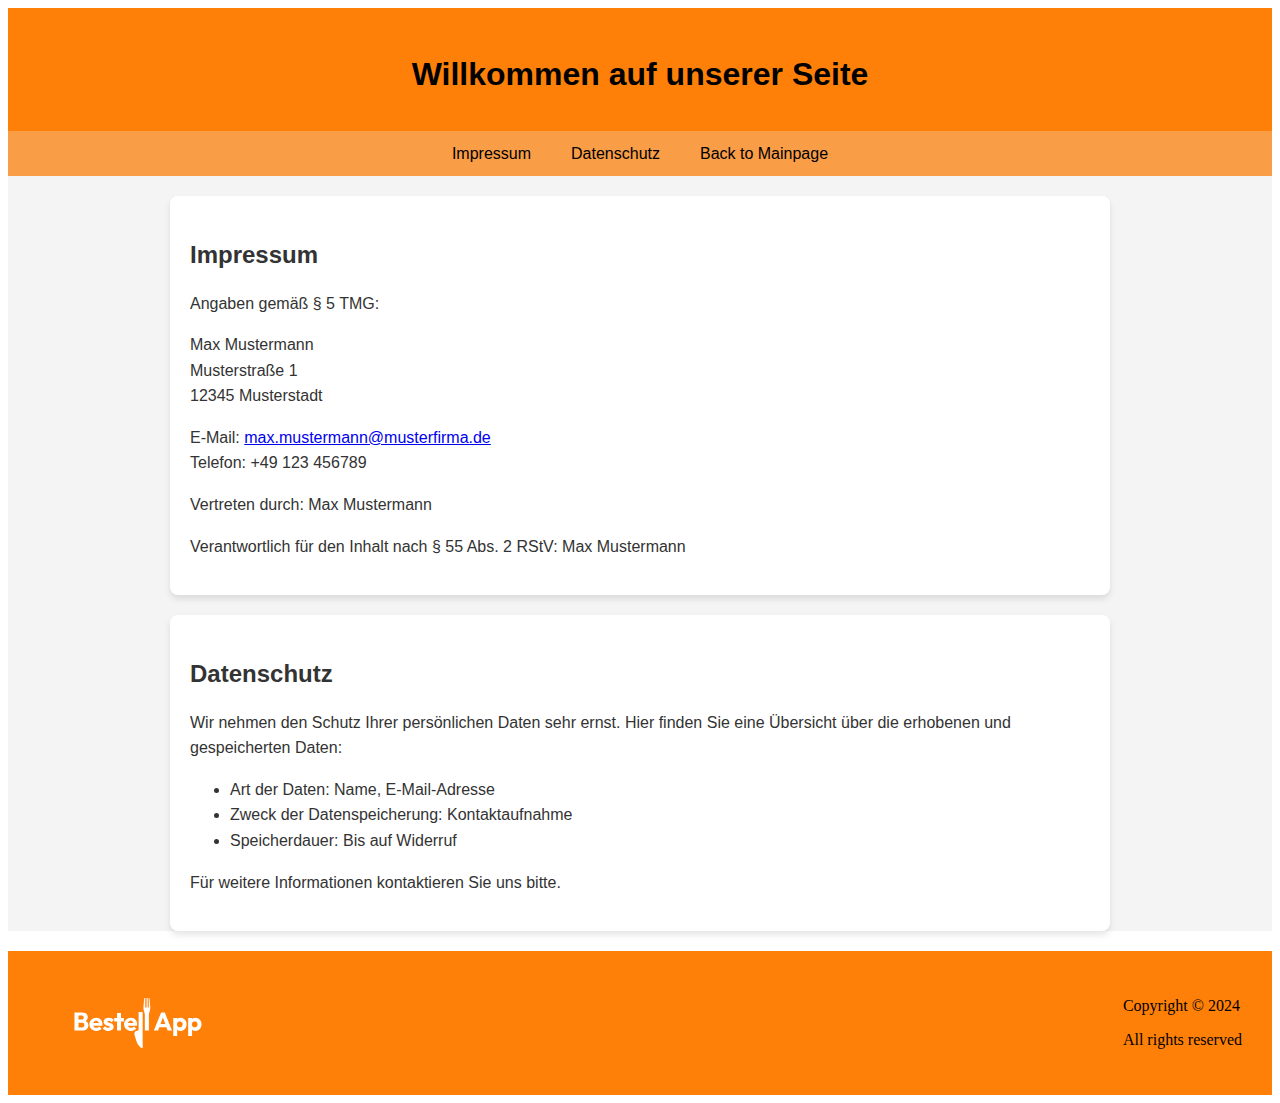
==== rechtliches.html @ 184a5e65 "A huge of improvements / begin of responsive" ====
<!DOCTYPE html>
<html lang="de">

<head>
    <meta charset="UTF-8">
    <meta name="viewport" content="width=device-width, initial-scale=1.0">
    <title>Impressum, Datenschutz</title>

    <link rel="icon" type="image/x-icon" href="./img/icons/Favicon/favicon.ico">
    <link rel="stylesheet" href="./styles/rechtliches.css">
</head>

<body>
    <section class="rechtliches-body">
        <header class="rechtliches-header">
            <h1 class="rechtliches-h1">Willkommen auf unserer Seite</h1>
        </header>

        <nav class="rechtliches-nav">
            <a href="#impressum">Impressum</a>
            <a href="#datenschutz">Datenschutz</a>
            <a href="/index.html">Back to Mainpage</a>
        </nav>

        <section id="impressum" class="rechtliches-section">
            <h2 class="rechtliches-h2">Impressum</h2>
            <p>Angaben gemäß § 5 TMG:</p>
            <p>Max Mustermann<br>
                Musterstraße 1<br>
                12345 Musterstadt<br></p>
            <p>E-Mail: <a href="mailto:max.mustermann@musterfirma.de">max.mustermann@musterfirma.de</a><br>
                Telefon: +49 123 456789</p>
            <p>Vertreten durch: Max Mustermann</p>
            <p>Verantwortlich für den Inhalt nach § 55 Abs. 2 RStV: Max Mustermann</p>
        </section>

        <section id="datenschutz" class="rechtliches-section">
            <h2 class="rechtliches-h2">Datenschutz</h2>
            <p>Wir nehmen den Schutz Ihrer persönlichen Daten sehr ernst. Hier finden Sie eine Übersicht über die
                erhobenen und gespeicherten Daten:</p>
            <ul>
                <li>Art der Daten: Name, E-Mail-Adresse</li>
                <li>Zweck der Datenspeicherung: Kontaktaufnahme</li>
                <li>Speicherdauer: Bis auf Widerruf</li>
            </ul>
            <p>Für weitere Informationen kontaktieren Sie uns bitte.</p>
        </section>
    </section>
    <footer>
        <div class="footer-class">
            <img src="./img/icons/Logo/Bestell_App_Logo.svg" alt="">
            <div>
                <p>Copyright &copy; 2024</p>
                <p>All rights reserved</p>
            </div>
        </div>
    </footer>
</body>

</html>
---- styles/rechtliches.css ----
.rechtliches-body {
            font-family: Arial, sans-serif;
            margin: 0;
            padding: 0;
            line-height: 1.6;
            background-color: #f4f4f4;
            color: #333;
            height: auto;
            width: 100%;
        }

        .rechtliches-header {
            background-color: rgb(255, 128, 8);
            color: rgb(0, 0, 0);
            padding: 20px 10px;
            text-align: center;
        }

        .rechtliches-h1,
        .rechtliches-h2 {
            margin-bottom: 10px;
        }

        .rechtliches-nav {
            display: flex;
            justify-content: center;
            background-color: rgb(249, 157, 71);
        }

        .rechtliches-nav a {
            color: rgb(0, 0, 0);
            text-decoration: none;
            padding: 10px 20px;
            display: block;
        }

        .rechtliches-nav a:hover {
            background-color: #575757;
        }

        .rechtliches-section {
            max-width: 900px;
            margin: 20px auto;
            background: white;
            padding: 20px;
            border-radius: 8px;
            box-shadow: 0 4px 6px rgba(0, 0, 0, 0.1);
        }

        footer {
            background-color: rgb(255, 128, 8);
            padding: 30px;
        }
        
        .footer-class {
            display: flex;
            justify-content: space-between;
            align-items: center;
        }
        
        footer img {
            width: 200px;
            height: 50px;
        }
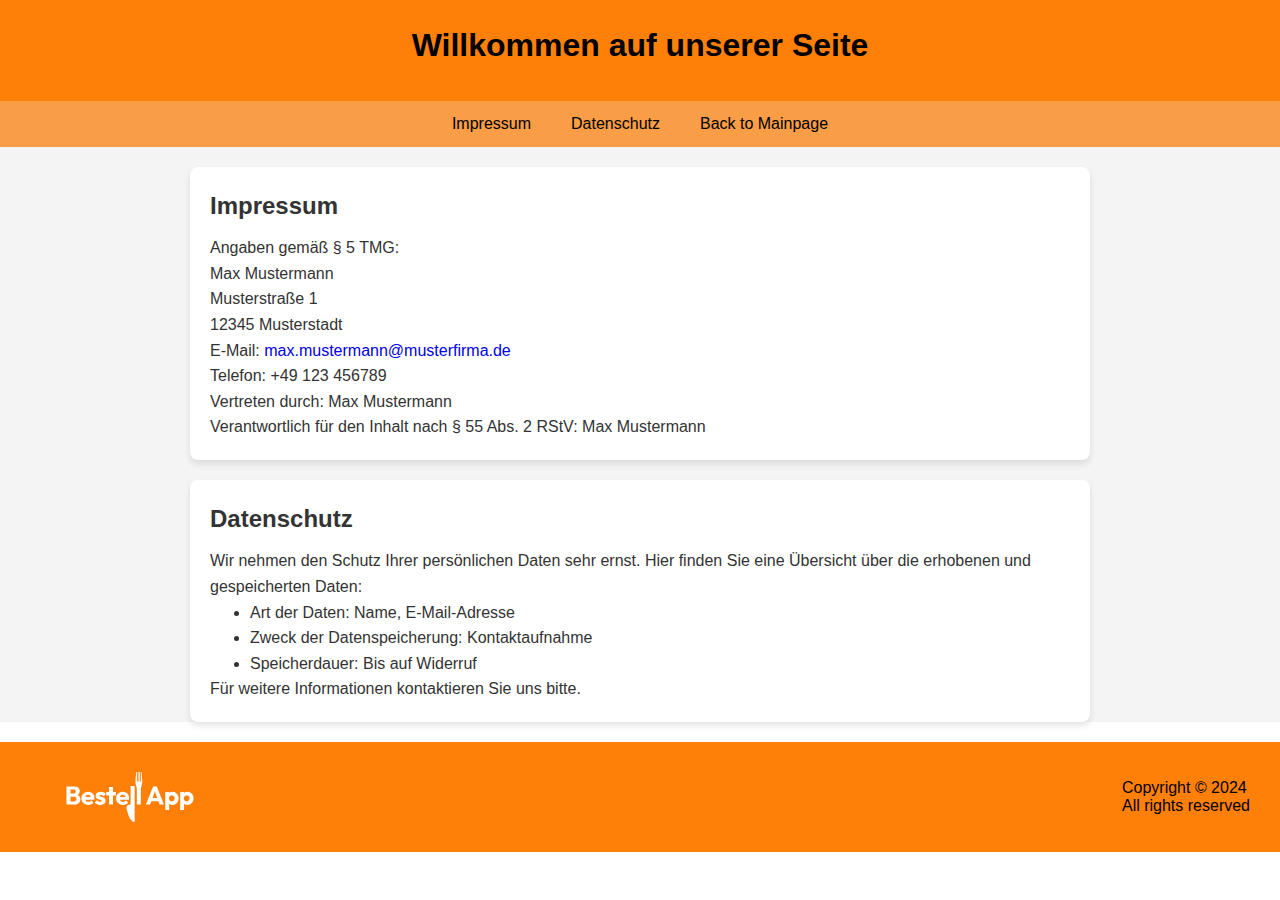
==== commit 78dccc09: "BestellApp completed" ====
--- a/rechtliches.html
+++ b/rechtliches.html
@@ -7,6 +7,11 @@
     <title>Impressum, Datenschutz</title>
 
     <link rel="icon" type="image/x-icon" href="./img/icons/Favicon/favicon.ico">
+    <!-- style -->
+    <link rel="stylesheet" href="./styles/mainstyle.css">
+    <link rel="stylesheet" href="./styles/fonts.css">
+    <link rel="stylesheet" href="./styles/style.css">
+    <link rel="stylesheet" href="./styles/responsive.css">
     <link rel="stylesheet" href="./styles/rechtliches.css">
 </head>
 
--- a/styles/mainstyle.css
+++ b/styles/mainstyle.css
@@ -0,0 +1,131 @@
+* {
+    box-sizing: border-box;
+    margin: 0;
+    scroll-behavior: smooth;
+}
+
+a {
+    text-decoration: none;
+}
+
+* {
+    scrollbar-width: auto;
+    scrollbar-color: rgb(255,128,8) rgb(94, 47, 3);
+  }
+
+  /* Chrome, Edge, and Safari */
+  *::-webkit-scrollbar {
+    width: 12px;
+  }
+
+  *::-webkit-scrollbar-track {
+    background: #031159;
+  }
+
+  *::-webkit-scrollbar-thumb {
+    background-color: #0088ff;
+    border-radius: 10px;
+    border: 3px inset #fa0a0a;
+  }
+
+body {
+    background-color: rgb(255, 255, 255);
+    height: auto;
+    width: 100%;
+}
+
+header {
+    background-color: rgb(255, 128, 8);
+    padding: 30px;
+    width: 100%;
+    display: flex;
+    justify-content: center;
+}
+
+.header-class {
+    max-width: 1440px;
+    width: 100%;
+    display: flex;
+    justify-content: space-between;
+    align-items: center;
+}
+
+/* navlist */
+.navlist {
+    display: flex;
+    gap: 10px;
+    margin-right: 20px;
+}
+
+.navlist a {
+    text-decoration: none;
+    color: black;
+}
+
+.desktop-nav {
+    display: flex;
+}
+
+.burger-button {
+    width: 50px;
+    height: 50px;
+    cursor: pointer;
+}
+
+.mobile-nav {
+    display: none;
+    flex-direction: column;
+    position: absolute;
+    top: 100px;
+    right: 15px;
+    background-color: #fff;
+    border: 1px solid #ccc;
+    padding: 10px;
+    z-index: 10;
+}
+
+.burger-menu {
+    display: none;
+}
+
+.header-img {
+    max-height: 60px;
+    object-fit: contain;
+}
+
+.mainsection {
+    max-width: 1440px;
+    margin: auto;
+}
+
+.main-flex {
+    display: flex;
+    max-width: 1440px;
+    gap: 20px;
+    margin: 0 auto;
+}
+
+.main-content {}
+
+#content-container {
+    width: calc(100% - 350px);
+}
+
+
+footer {
+    background-color: rgb(255, 128, 8);
+    padding: 30px;
+}
+
+.footer-class {
+    max-width: 1440px;
+    width: 100%;
+    display: flex;
+    justify-content: space-between;
+    align-items: center;
+}
+
+footer img {
+    width: 200px;
+    height: 50px;
+}--- a/styles/fonts.css
+++ b/styles/fonts.css
@@ -0,0 +1,3 @@
+* {
+    font-family: Karla, sans-serif;
+}--- a/styles/style.css
+++ b/styles/style.css
@@ -0,0 +1,95 @@
+.sections-one {
+    display: flex;
+    flex-direction: column;
+    padding-bottom: 20px;
+    color: rgb(0, 0, 0);
+}
+
+.img-main {
+    display: flex;
+    justify-content: center;
+    align-items: center;
+}
+
+.first-img {
+    width: 100%;
+    height: 150px;
+    object-fit: cover;
+    gap: 5px;
+}
+
+.second-img{
+    position: absolute;
+    top: 200px;
+    width: 100px;
+    height: 100px;
+}
+
+.section-two {
+    display: flex;
+    flex-direction: column;
+    margin-left: 15px;
+    margin-top: 15px;
+}
+
+h3 {
+    font-size: 32px;
+    gap: 5px;
+    text-decoration: none;
+    color: inherit;
+}
+
+.bewertung {
+    font-size: 16px;
+    color: orange;
+}
+
+.section-three {
+    margin-left: 15px;
+    margin-top: 15px;
+    margin-bottom: 15px;
+    background-color: rgb(247, 246, 242);
+}
+
+.navbar-second {
+    display: flex;
+    align-items: center;
+    gap: 10px;
+    text-decoration: none;
+    color: inherit;
+}
+.navbar-second a {
+    text-decoration: none;
+    color: inherit;
+}
+
+.navbar-second a:hover {
+    color:#00A0C6; 
+    text-decoration:none; 
+    cursor:pointer;  
+}
+
+.navbar-second-img {
+    width: 30px;
+    height: 100%;
+}
+
+.section-four {
+    margin-left: 15px;
+    margin-top: 15px;
+    margin-bottom: 15px;
+}
+
+.third-img {
+    width: 100%;
+    height: 150px;
+    object-fit: cover;
+    gap: 5px;
+    top: 200px;
+}
+
+.section-five {
+    margin-left: 15px;
+    margin-top: 15px;
+    margin-bottom: 15px;
+}--- a/styles/responsive.css
+++ b/styles/responsive.css
@@ -0,0 +1,376 @@
+.d_none {
+    display: none;
+}
+
+#section-warenkorb-resp {
+    display: none;
+}
+
+.d_block {
+    display: block;
+}
+
+@media (max-width: 1000px) {
+    .mainsection {
+        margin-left: 5px;
+        margin-right: 5px;
+    }
+
+    .main-flex {
+        flex-direction: column;
+    }
+
+    #content-container {
+        width: calc(100%);
+    }
+
+    #section-warenkorb-resp {
+        display: block;
+    }
+
+    .warenkorb-resp {
+        display: flex;
+        justify-content: center;
+        align-items: center;
+        width: 100%;
+        height: 50px;
+        background-color: rgba(0, 147, 0, 0.627);
+        cursor: pointer;
+        /* position: sticky;
+        position: -webkit-sticky;
+        bottom: 0; */
+    }
+
+    .main-warenkorb {
+        display: none;
+    }
+
+    .d_none {
+        display: none;
+    }
+
+    .d_block {
+        display: block;
+    }
+
+    .main-warenkorb {
+        /* position: relative; */
+        flex-grow: 1;
+        width: 100%;
+    }
+
+    .warenkorb {
+        /* position: sticky; */
+        width: 100%;
+        margin-top: 10px;
+        margin-left: 0px;
+        border: 1px solid black;
+        /* height: 100vh; */
+        top: 10px;
+    }
+
+    .warenkorb-h2 {
+        display: flex;
+        flex-direction: column;
+        align-items: center;
+        margin-bottom: 10px;
+    }
+
+    .basket-sorting {
+        display: flex;
+        justify-content: space-evenly;
+        align-items: center;
+        gap: 5px;
+        margin-right: 50px;
+        margin-bottom: 10px;
+    }
+
+    .basket-sorting1 {
+        display: flex;
+        flex-direction: column;
+        justify-content: center;
+        align-items: center;
+        padding-left: 10px;
+    }
+
+    .basket-img {
+        width: 90px;
+        height: 90px;
+        object-fit: cover;
+    }
+
+    .basket-name {
+        display: flex;
+        justify-content: center;
+        font-size: 16px;
+        width: 150px;
+    }
+
+    .basket-price {
+        font-size: 16px;
+    }
+
+    .basket-calculate {
+        display: flex;
+        gap: 10px;
+        margin-top: 10px;
+    }
+
+    .basket-button {
+        display: flex;
+        justify-content: center;
+        width: 20px;
+        height: 100%;
+    }
+
+    .basket-calculate-button {
+        background-color: orange;
+        color: orange;
+    }
+
+    /* price sorting */
+
+    .price-sorting {
+        display: flex;
+        justify-content: space-around;
+        padding-top: 10px;
+        gap: 10px;
+        margin-bottom: 10px;
+    }
+
+    .price-names {}
+
+    .price-general {
+        margin-left: 15px;
+    }
+}
+
+
+@media (max-width: 750px) {
+    .desktop-nav {
+        display: none;
+    }
+
+    .burger-menu {
+        display: block;
+    }
+
+    .mobile-nav {
+        display: none;
+    }
+
+    .mobile-nav.show {
+        display: flex;
+    }
+}
+
+@media (max-width: 680px) {
+
+    .second-img {
+        top: 205px;
+        height: 90px;
+        width: 90px;
+    }
+}
+
+@media (max-width: 600px) {
+    .second-img {
+        top: 210px;
+        height: 75px;
+        width: 75px;
+    }
+
+    .h3 {
+        font-size: 25px;
+    }
+
+    .bewertung {
+        font-size: 14px;
+    }
+}
+
+@media (max-width: 500px) {
+    .second-img {
+        top: 160px;
+        height: 75px;
+        width: 75px;
+    }
+
+    .h3 {
+        font-size: 25px;
+    }
+
+    .bewertung {
+        font-size: 14px;
+    }
+
+    .first-img {
+        height: 100px;
+    }
+
+    .third-img {
+        object-fit: cover;
+        height: 100px;
+    }
+
+    .food-name {
+        font-size: 20px;
+        font-weight: 500;
+    }
+
+    .price {
+        font-size: 20px;
+    }
+
+    .food-img {
+        width: 100px;
+        height: 100px;
+        object-fit: cover;
+    }
+}
+
+@media (max-width: 450px) {
+    .rechtliches-nav a {
+        font-size: 12px;
+        padding: 5px 10px;
+    }
+
+    .rechtliches-h1{
+        font-size: 20px;
+    }
+}
+
+@media (max-width: 400px) {
+    .first-img {
+        height: 80px;
+    }
+
+    .second-img {
+        top: 150px;
+        height: 60px;
+        width: 60px;
+    }
+
+    .food-img {
+        width: 80px;
+        height: 80px;
+        object-fit: cover;
+    }
+
+    .navbar-second {
+        font-size: 14px;
+    }
+
+    footer {
+        font-size: 14px;
+        padding: 20px;
+    }
+
+}
+
+@media (max-width: 365px) {
+    #basket-items {
+        margin-left: -20px;
+    }
+
+    .basket-sorting {
+        display: flex;
+        justify-content: flex-start;
+        align-items: flex-start;
+        gap: 5px;
+        /* margin-right: 50px; */
+        /* margin-bottom: 10px; */
+    }
+
+    .basket-sorting1 {
+        display: flex;
+        flex-direction: column;
+        justify-content: center;
+        align-items: center;
+        padding-left: 10px;
+    }
+
+    .basket-img {
+        width: 70px;
+        height: 70px;
+        object-fit: cover;
+    }
+
+    .basket-name {
+        display: flex;
+        justify-content: center;
+        font-size: 16px;
+        width: 150px;
+    }
+
+    .basket-price {
+        font-size: 16px;
+    }
+
+    .basket-calculate {
+        display: flex;
+        gap: 10px;
+        margin-top: 10px;
+    }
+
+    .basket-button {
+        display: flex;
+        justify-content: center;
+        width: 20px;
+        height: 100%;
+    }
+
+    .basket-calculate-button {
+        background-color: orange;
+        color: orange;
+    }
+
+    /* price sorting */
+
+    .price-sorting {
+        display: flex;
+        justify-content: space-between;
+        margin-left: 20px;
+        margin-right: 20px;
+        padding-top: 10px;
+        gap: 10px;
+        margin-bottom: 10px;
+    }
+
+    .price-names {}
+
+    .price-general {
+        margin-left: 15px;
+    }
+
+    footer {
+        font-size: 12px;
+        padding: 15px;
+    }
+}
+
+
+@media (max-width: 350px) {
+    .basket-img {
+        width: 60px;
+        height: 60px;
+        object-fit: cover;
+    }
+
+    footer {
+        font-size: 10px;
+        padding: 10px;
+    }
+
+    .rechtliches-nav a {
+        padding: 0px 5px;
+    }
+
+    .rechtliches-nav {
+        font-size: 10px;
+    }
+
+    .rechtliches-h1 {
+        font-size: 16px;
+    }
+}--- a/styles/rechtliches.css
+++ b/styles/rechtliches.css
@@ -22,6 +22,7 @@
         }
 
         .rechtliches-nav {
+            font-size: 16px;
             display: flex;
             justify-content: center;
             background-color: rgb(249, 157, 71);
@@ -32,6 +33,7 @@
             text-decoration: none;
             padding: 10px 20px;
             display: block;
+            cursor: pointer;
         }
 
         .rechtliches-nav a:hover {
